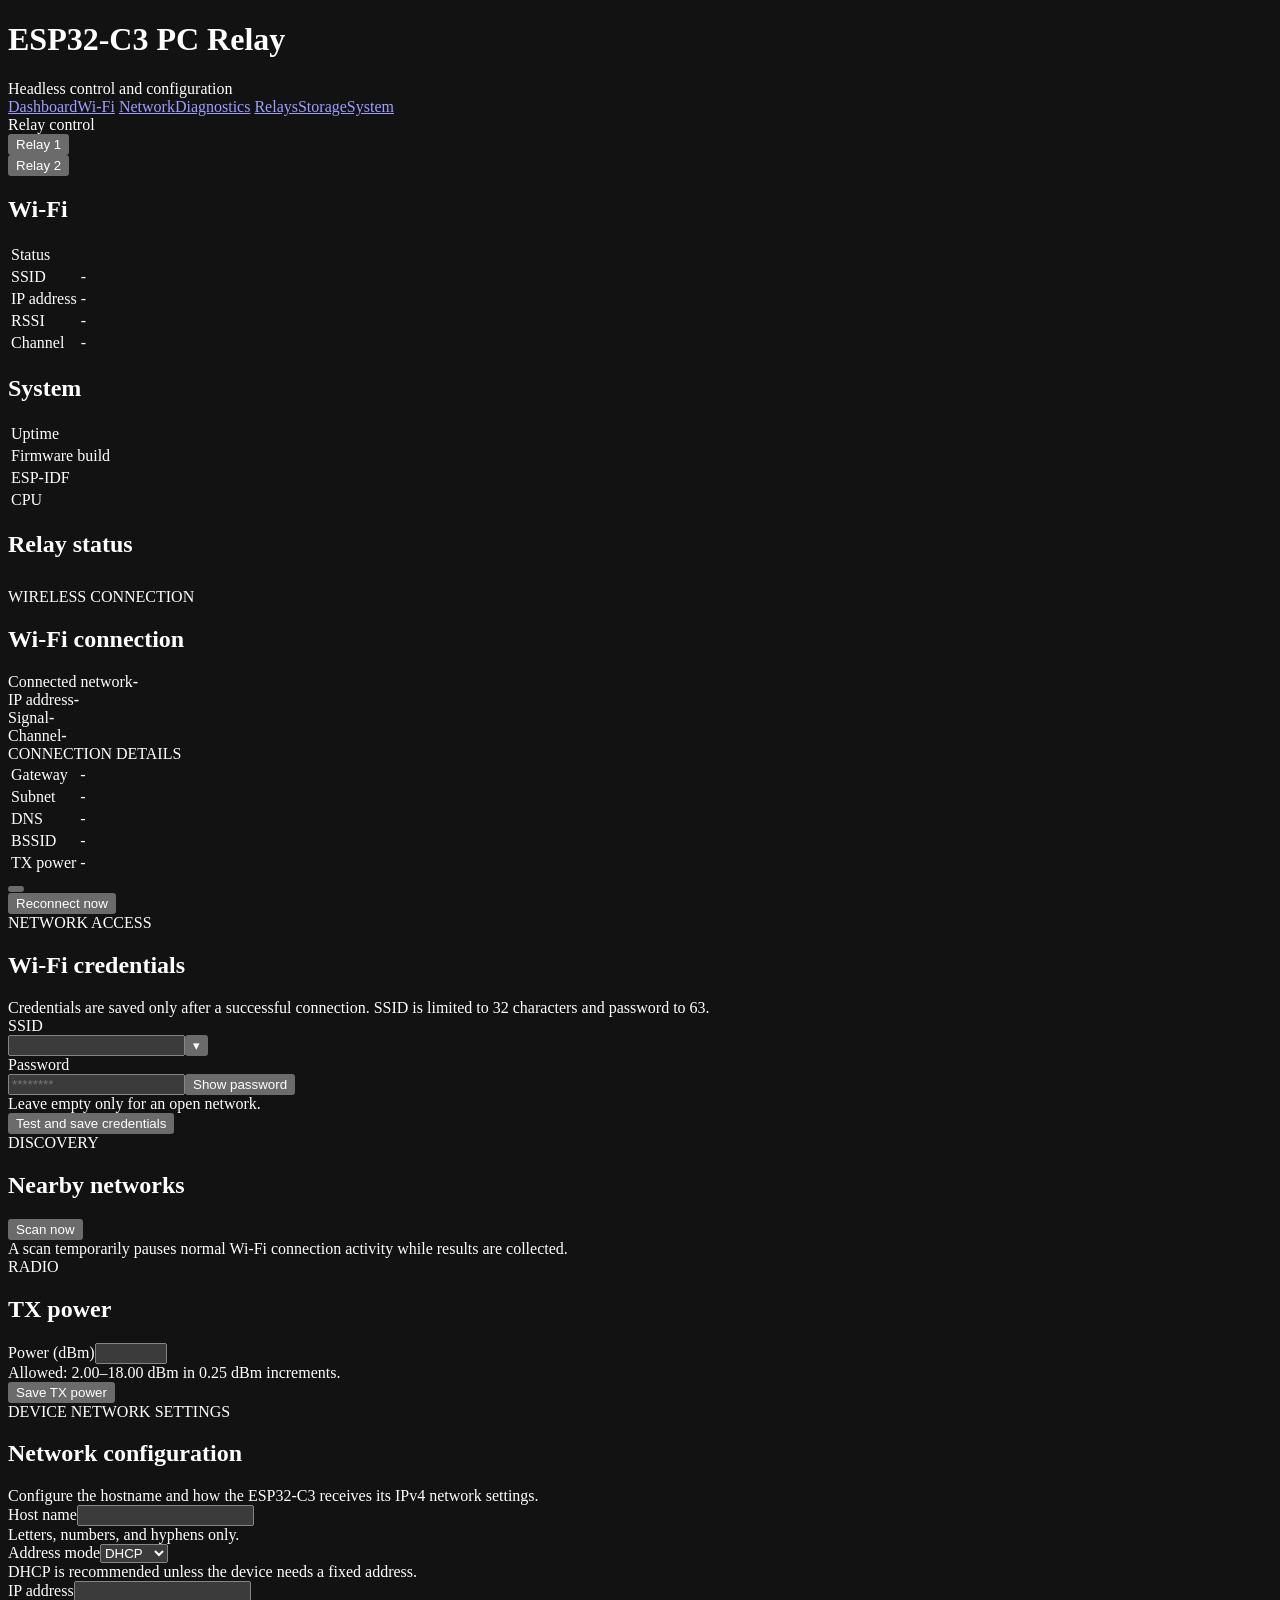
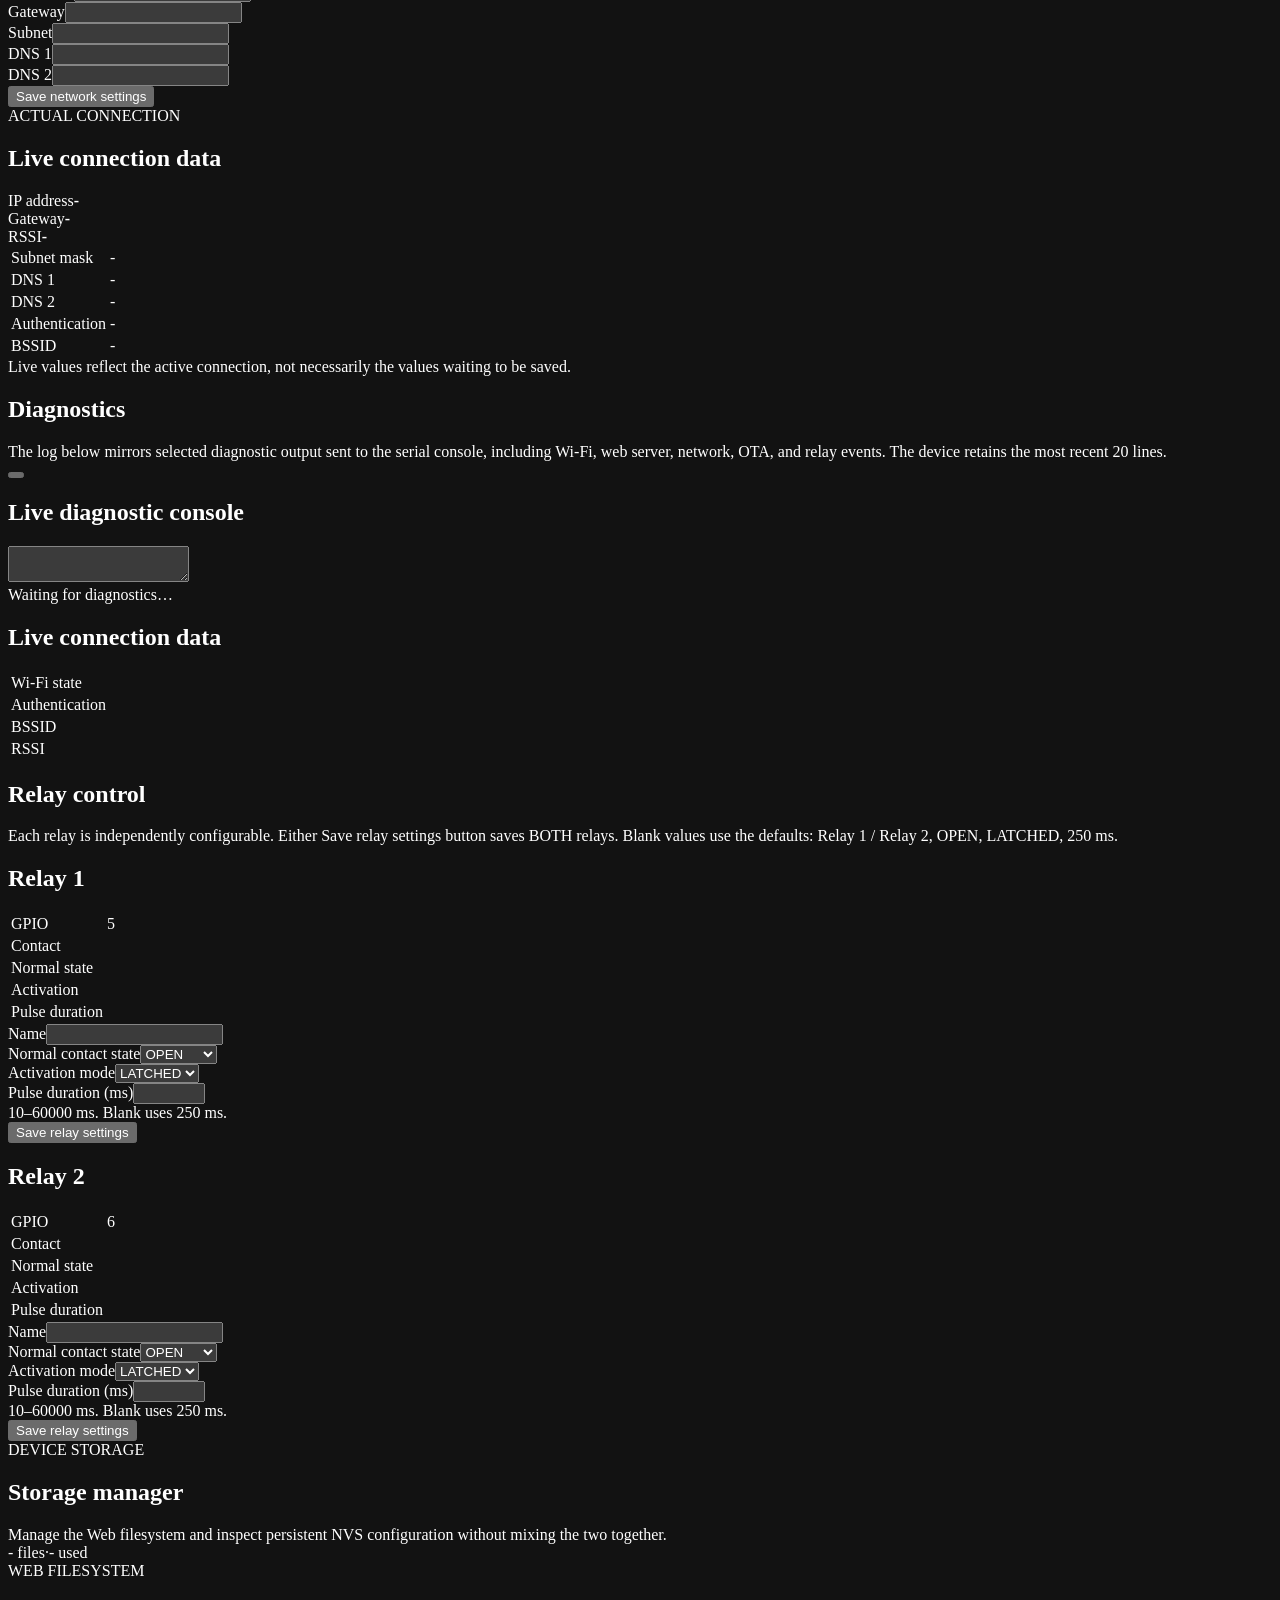
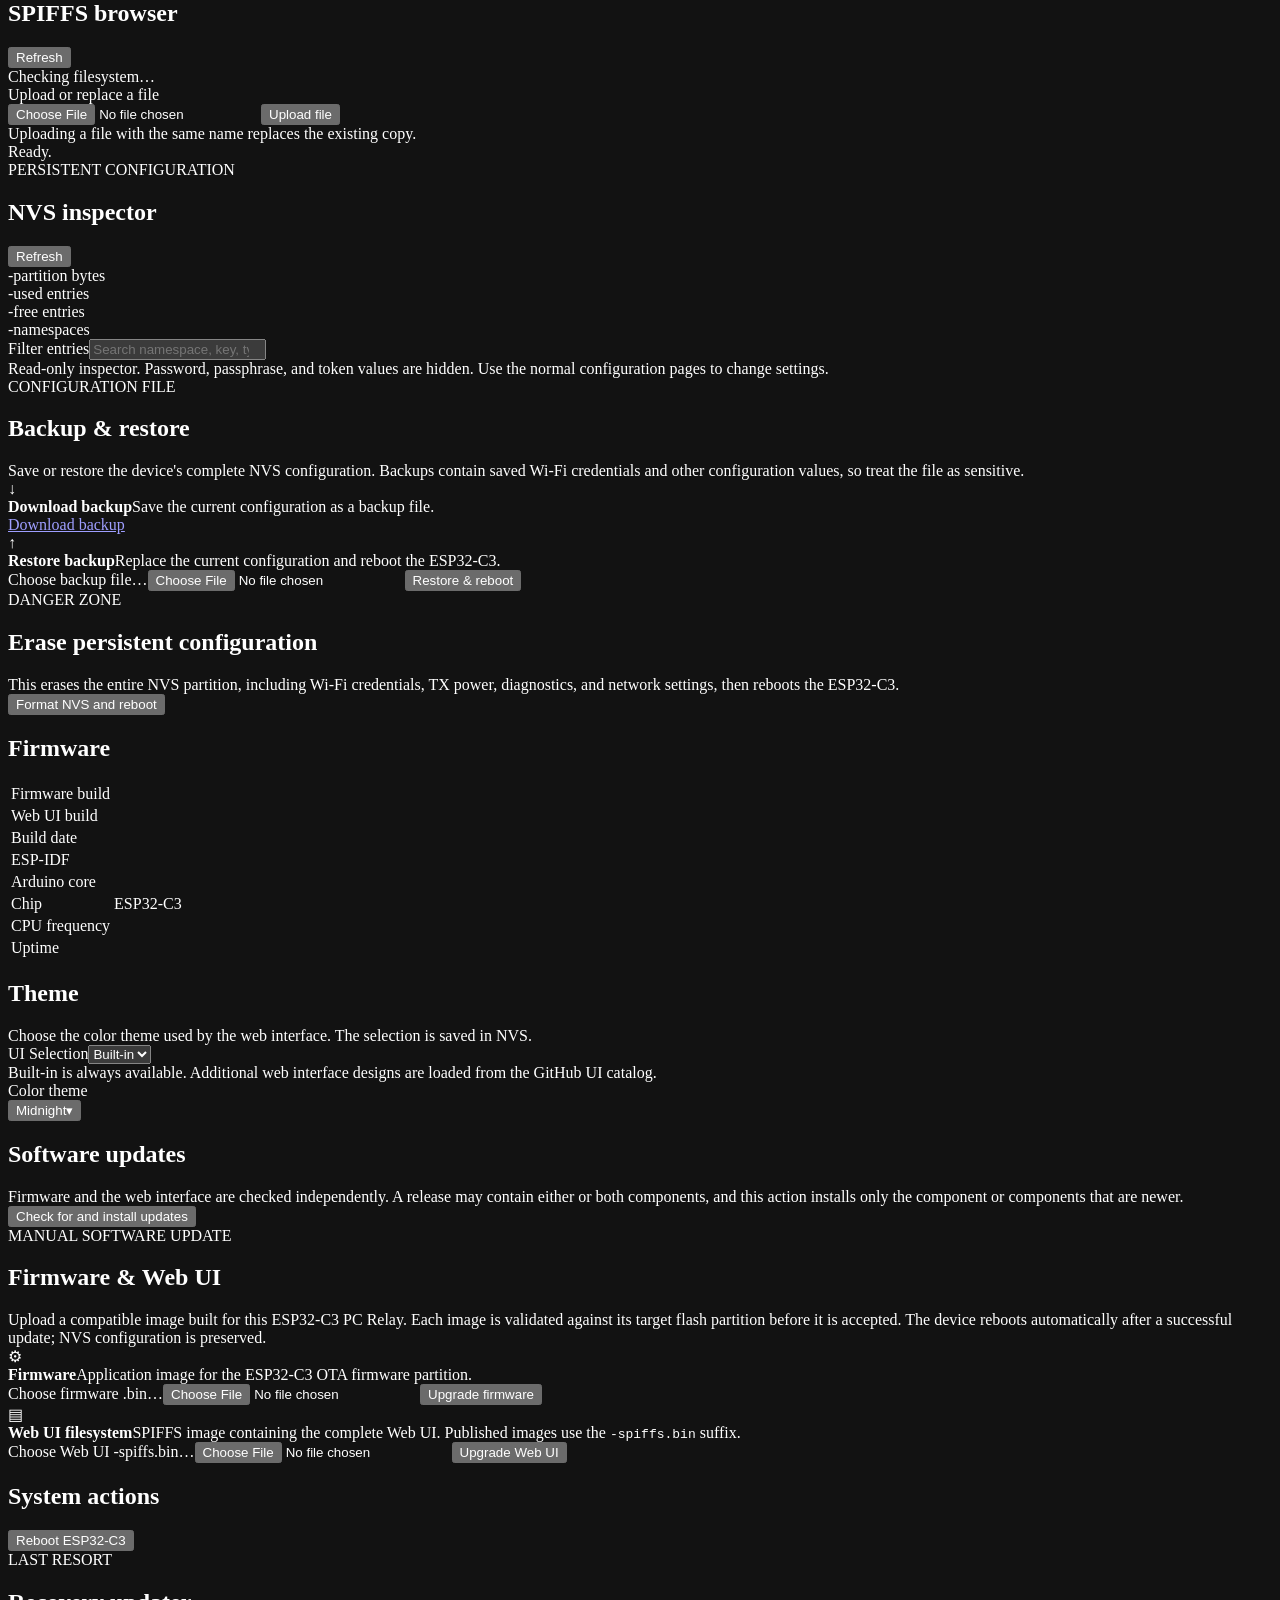
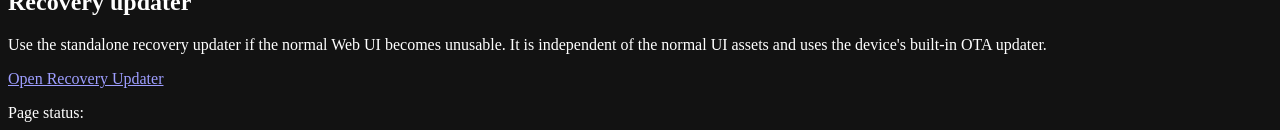
==== data/index.html @ e75a5454 "Restore UI theme mechanism from known-good build 686" ====
<!doctype html>
<html lang="en">
<head>
<meta name="viewport" content="width=device-width,initial-scale=1">
<meta name="color-scheme" content="dark">
<title>ESP32-C3 PC Relay</title>
<link rel="stylesheet" href="/style.css">

<!-- OTA simultaneous update combined OTA test build -->
</head>
<body>
<h1>ESP32-C3 PC Relay</h1>
<div class="muted">Headless control and configuration</div>
<nav class="tabs">
<a href="#dashboard" data-tab-link="dashboard">Dashboard</a><a href="#wifi" data-tab-link="wifi">Wi-Fi</a>
<a href="#network" data-tab-link="network">Network</a><a href="#diagnostics" data-tab-link="diagnostics">Diagnostics</a>
<a href="#relays" data-tab-link="relays">Relays</a><a href="#storage" data-tab-link="storage">Storage</a><a href="#system" data-tab-link="system">System</a>
</nav>
<div class="relay-float"><div class="relay-float-title">Relay control</div><div class="relay-float-buttons">
<form method="POST" action="/relay/action"><input type="hidden" name="id" value="0"><input type="hidden" name="return" class="return-tab"><button class="relay-button good" name="action" value="activate" id="relay-power-button">Relay 1</button></form>
<form method="POST" action="/relay/action"><input type="hidden" name="id" value="1"><input type="hidden" name="return" class="return-tab"><button class="relay-button good" name="action" value="activate" id="relay-reset-button">Relay 2</button></form>
</div></div>

<section id="tab-dashboard" class="tab">
<div class="grid"><div class="card"><h2>Wi-Fi</h2><table class="kv">
<tr><td>Status</td><td id="dash-wifi-status"></td></tr><tr><td>SSID</td><td id="dash-ssid">-</td></tr>
<tr><td>IP address</td><td class="mono" id="dash-ip">-</td></tr><tr><td>RSSI</td><td id="dash-rssi">-</td></tr><tr><td>Channel</td><td id="dash-channel">-</td></tr>
</table></div><div class="card"><h2>System</h2><table class="kv">
<tr><td>Uptime</td><td id="dash-uptime"></td></tr><tr><td>Firmware build</td><td id="dash-build"></td></tr>
<tr><td>ESP-IDF</td><td id="dash-idf"></td></tr><tr><td>CPU</td><td id="dash-cpu"></td></tr></table></div></div>
<div class="card"><h2>Relay status</h2><table class="kv"><tr><td id="dash-relay0-name"></td><td id="dash-relay0-state"></td></tr><tr><td id="dash-relay1-name"></td><td id="dash-relay1-state"></td></tr></table></div>
</section>

<section id="tab-wifi" class="tab">
<div class="card wifi-connection-card">
  <div class="section-heading"><div><div class="eyebrow">WIRELESS CONNECTION</div><h2>Wi-Fi connection</h2></div><div class="status" id="wifi-status"></div></div>
  <div class="wifi-overview">
    <div class="wifi-primary"><span class="wifi-primary-label">Connected network</span><strong id="wifi-ssid">-</strong></div>
    <div class="wifi-stat"><span>IP address</span><strong class="mono" id="wifi-ip">-</strong></div>
    <div class="wifi-stat"><span>Signal</span><strong id="wifi-rssi">-</strong></div>
    <div class="wifi-stat"><span>Channel</span><strong id="wifi-channel">-</strong></div>
  </div>
  <div class="wifi-details">
    <div class="eyebrow">CONNECTION DETAILS</div>
    <table class="kv">
      <tr><td>Gateway</td><td class="mono" id="wifi-gateway">-</td></tr>
      <tr><td>Subnet</td><td class="mono" id="wifi-subnet">-</td></tr>
      <tr><td>DNS</td><td class="mono" id="wifi-dns">-</td></tr>
      <tr><td>BSSID</td><td class="mono" id="wifi-bssid">-</td></tr>
      <tr><td>TX power</td><td id="wifi-tx">-</td></tr>
    </table>
  </div>
  <div class="wifi-actions">
    <form method="POST" action="/wifi/toggle"><button id="wifi-toggle"></button></form>
    <form method="POST" action="/wifi/reconnect" id="wifi-reconnect-form"><button>Reconnect now</button></form>
  </div>
</div>
<div class="card">
  <div class="eyebrow">NETWORK ACCESS</div><h2>Wi-Fi credentials</h2>
  <div class="muted">Credentials are saved only after a successful connection. SSID is limited to 32 characters and password to 63.</div>
  <form method="POST" action="/wifi/save"><div class="row">
    <div><label for="ssid">SSID</label><div class="ssid-picker"><div class="ssid-combobox"><input id="ssid" name="ssid" maxlength="32" autocomplete="off" required aria-autocomplete="list" aria-controls="wifi-ssid-options" aria-expanded="false"><button id="wifi-ssid-toggle" class="secondary" type="button" aria-label="Show scanned Wi-Fi networks" aria-expanded="false">▾</button><div id="wifi-ssid-options" class="ssid-options" role="listbox" hidden></div></div></div></div>
    <div><label for="password">Password</label><div class="password-field"><input id="password" name="password" type="password" maxlength="63" autocomplete="off" placeholder="********"><button id="show-password" class="secondary password-toggle" type="button">Show password</button></div><div class="help">Leave empty only for an open network.</div></div>
  </div><button class="good">Test and save credentials</button></form>
</div>
<div class="grid wifi-tools">
  <div class="card"><div class="eyebrow">DISCOVERY</div><h2>Nearby networks</h2><form id="wifi-scan-form" method="POST" action="/wifi/scan"><button id="wifi-scan-button" class="secondary" type="submit"><span id="wifi-scan-spinner" class="spinner" hidden aria-hidden="true"></span><span id="wifi-scan-label">Scan now</span></button></form><div class="help">A scan temporarily pauses normal Wi-Fi connection activity while results are collected.</div><div id="wifi-scan-results"></div></div>
  <div class="card"><div class="eyebrow">RADIO</div><h2>TX power</h2><form method="POST" action="/wifi/txpower"><div class="row"><div><label for="txpower">Power (dBm)</label><input id="txpower" name="dbm" type="number" min="2" max="18" step="0.25"><div class="help">Allowed: 2.00–18.00 dBm in 0.25 dBm increments.</div></div></div><button>Save TX power</button></form></div>
</div>
</section>

<section id="tab-network" class="tab">
<div class="network-grid">
  <div class="card network-config-card">
    <div class="eyebrow">DEVICE NETWORK SETTINGS</div><h2>Network configuration</h2>
    <div class="muted">Configure the hostname and how the ESP32-C3 receives its IPv4 network settings.</div>
    <form method="POST" action="/network/save">
      <div class="row"><div><label for="hostname">Host name</label><input id="hostname" name="hostname" maxlength="32" pattern="[A-Za-z0-9-]+"><div class="help">Letters, numbers, and hyphens only.</div></div>
      <div><label for="net-mode">Address mode</label><select id="net-mode" name="mode"><option value="dhcp">DHCP</option><option value="static">STATIC</option></select><div class="help">DHCP is recommended unless the device needs a fixed address.</div></div></div>
      <div id="static-fields" class="row network-static-fields">
        <div><label>IP address</label><input id="net-ip-input" name="ip"></div><div><label>Gateway</label><input id="net-gateway-input" name="gateway"></div>
        <div><label>Subnet</label><input id="net-subnet-input" name="subnet"></div><div><label>DNS 1</label><input id="net-dns1-input" name="dns1"></div><div><label>DNS 2</label><input id="net-dns2-input" name="dns2"></div>
      </div>
      <button class="good">Save network settings</button>
    </form>
  </div>
  <div class="card network-live-card">
    <div class="section-heading"><div><div class="eyebrow">ACTUAL CONNECTION</div><h2>Live connection data</h2></div><div class="status" id="net-state"></div></div>
    <div class="network-live-primary">
      <div><span>IP address</span><strong class="mono" id="net-live-ip">-</strong></div>
      <div><span>Gateway</span><strong class="mono" id="net-live-gateway">-</strong></div>
      <div><span>RSSI</span><strong id="net-rssi">-</strong></div>
    </div>
    <table class="kv">
      <tr><td>Subnet mask</td><td class="mono" id="net-live-subnet">-</td></tr>
      <tr><td>DNS 1</td><td class="mono" id="net-live-dns1">-</td></tr>
      <tr><td>DNS 2</td><td class="mono" id="net-live-dns2">-</td></tr>
      <tr><td>Authentication</td><td id="net-auth">-</td></tr>
      <tr><td>BSSID</td><td class="mono" id="net-bssid">-</td></tr>
    </table>
    <div class="help">Live values reflect the active connection, not necessarily the values waiting to be saved.</div>
  </div>
</div>
</section>

<section id="tab-diagnostics" class="tab">
<div class="card"><h2>Diagnostics</h2><div class="muted">The log below mirrors selected diagnostic output sent to the serial console, including Wi-Fi, web server, network, OTA, and relay events. The device retains the most recent 20 lines.</div>
<form method="POST" action="/diagnostics/toggle"><button id="diagnostics-toggle"></button></form></div>
<div class="card"><h2>Live diagnostic console</h2><textarea id="diagnostic-console" class="diagnostic-console" readonly aria-label="Live diagnostic console" spellcheck="false"></textarea><div class="help" id="diagnostic-console-status">Waiting for diagnostics…</div></div>
<div class="card"><h2>Live connection data</h2><table class="kv"><tr><td>Wi-Fi state</td><td id="diag-state"></td></tr><tr><td>Authentication</td><td id="diag-auth"></td></tr><tr><td>BSSID</td><td class="mono" id="diag-bssid"></td></tr><tr><td>RSSI</td><td id="diag-rssi"></td></tr></table></div>
</section>

<section id="tab-relays" class="tab">
<div class="card"><h2>Relay control</h2><div class="muted">Each relay is independently configurable. Either Save relay settings button saves BOTH relays. Blank values use the defaults: Relay 1 / Relay 2, OPEN, LATCHED, 250 ms.</div></div>
<form method="POST" action="/relay/config">
<div id="relay-card-0" class="card"><h2 id="relay-title-0">Relay 1</h2><table class="kv"><tr><td>GPIO</td><td>5</td></tr><tr><td>Contact</td><td id="relay-state-0"></td></tr><tr><td>Normal state</td><td id="relay-normal-0"></td></tr><tr><td>Activation</td><td id="relay-mode-display-0"></td></tr><tr><td>Pulse duration</td><td id="relay-pulse-display-0"></td></tr></table>
<div class="row"><div><label>Name</label><input id="relay0-name" name="relay0_name" maxlength="32"></div><div><label>Normal contact state</label><select id="relay0-normal" name="relay0_normal"><option value="open">OPEN</option><option value="closed">CLOSED</option></select></div>
<div><label>Activation mode</label><select id="relay0-mode" name="relay0_mode"><option value="latched">LATCHED</option><option value="pulse">PULSE</option></select></div><div><label>Pulse duration (ms)</label><input id="relay0-pulse" name="relay0_pulse" type="number" min="10" max="60000" step="1"><div class="help">10–60000 ms. Blank uses 250 ms.</div></div></div>
<button class="good" type="submit">Save relay settings</button></div>
<div id="relay-card-1" class="card"><h2 id="relay-title-1">Relay 2</h2><table class="kv"><tr><td>GPIO</td><td>6</td></tr><tr><td>Contact</td><td id="relay-state-1"></td></tr><tr><td>Normal state</td><td id="relay-normal-1"></td></tr><tr><td>Activation</td><td id="relay-mode-display-1"></td></tr><tr><td>Pulse duration</td><td id="relay-pulse-display-1"></td></tr></table>
<div class="row"><div><label>Name</label><input id="relay1-name" name="relay1_name" maxlength="32"></div><div><label>Normal contact state</label><select id="relay1-normal" name="relay1_normal"><option value="open">OPEN</option><option value="closed">CLOSED</option></select></div>
<div><label>Activation mode</label><select id="relay1-mode" name="relay1_mode"><option value="latched">LATCHED</option><option value="pulse">PULSE</option></select></div><div><label>Pulse duration (ms)</label><input id="relay1-pulse" name="relay1_pulse" type="number" min="10" max="60000" step="1"><div class="help">10–60000 ms. Blank uses 250 ms.</div></div></div>
<button class="good" type="submit">Save relay settings</button></div>
</form>
</section>

<section id="tab-storage" class="tab">
<div class="storage-hero card">
  <div>
    <div class="eyebrow">DEVICE STORAGE</div>
    <h2>Storage manager</h2>
    <div class="muted">Manage the Web filesystem and inspect persistent NVS configuration without mixing the two together.</div>
  </div>
  <div class="storage-summary"><span id="storage-summary-files">-</span><span class="muted"> files</span><span class="storage-summary-dot">·</span><span id="storage-summary-used">-</span><span class="muted"> used</span></div>
</div>

<div class="card">
  <div class="section-heading"><div><div class="eyebrow">WEB FILESYSTEM</div><h2>SPIFFS browser</h2></div><button id="storage-refresh" class="secondary" type="button">Refresh</button></div>
  <div class="storage-meter"><div id="storage-meter-bar" class="storage-meter-bar"></div></div>
  <div id="storage-meter-label" class="storage-meter-label">Checking filesystem…</div>
  <form id="storage-upload-form" method="POST" action="/storage/upload" enctype="multipart/form-data" class="storage-upload">
    <label for="storage-file">Upload or replace a file</label>
    <div class="storage-upload-row"><input id="storage-file" name="storagefile" type="file" required><button class="good" type="submit">Upload file</button></div>
    <div class="help">Uploading a file with the same name replaces the existing copy.</div>
  </form>
  <div class="help" id="storage-status">Ready.</div>
  <div id="storage-files" class="table-wrap"></div>
</div>

<div class="card">
  <div class="section-heading"><div><div class="eyebrow">PERSISTENT CONFIGURATION</div><h2>NVS inspector</h2></div><button id="nvs-refresh" class="secondary" type="button">Refresh</button></div>
  <div class="nvs-stats">
    <div class="nvs-stat"><span class="nvs-stat-value" id="nvs-size">-</span><span>partition bytes</span></div>
    <div class="nvs-stat"><span class="nvs-stat-value" id="nvs-used">-</span><span>used entries</span></div>
    <div class="nvs-stat"><span class="nvs-stat-value" id="nvs-free">-</span><span>free entries</span></div>
    <div class="nvs-stat"><span class="nvs-stat-value" id="nvs-namespaces">-</span><span>namespaces</span></div>
  </div>
  <div class="nvs-toolbar"><label for="nvs-filter">Filter entries</label><input id="nvs-filter" type="search" placeholder="Search namespace, key, type, or value…"></div>
  <div id="nvs-table" class="nvs-browser"></div>
  <div class="help">Read-only inspector. Password, passphrase, and token values are hidden. Use the normal configuration pages to change settings.</div>
</div>

<div class="card config-backup-card">
  <div class="section-heading"><div><div class="eyebrow">CONFIGURATION FILE</div><h2>Backup & restore</h2></div></div>
  <div class="config-backup-intro">Save or restore the device's complete NVS configuration. Backups contain saved Wi-Fi credentials and other configuration values, so treat the file as sensitive.</div>
  <div class="config-backup-grid">
    <div class="config-backup-action">
      <div class="config-backup-icon">↓</div>
      <div class="config-backup-copy"><strong>Download backup</strong><span>Save the current configuration as a backup file.</span></div>
      <a href="/config/backup" class="config-backup-button good">Download backup</a>
    </div>
    <form id="config-restore-form" method="POST" action="/config/restore" enctype="multipart/form-data" class="config-backup-action">
      <div class="config-backup-icon">↑</div>
      <div class="config-backup-copy"><strong>Restore backup</strong><span>Replace the current configuration and reboot the ESP32-C3.</span></div>
      <label class="config-file-picker" for="configfile"><span id="configfile-name">Choose backup file…</span><input id="configfile" name="configfile" type="file" accept=".bin,application/octet-stream" required></label>
      <button class="secondary config-backup-button" type="submit">Restore & reboot</button>
    </form>
  </div>
</div>

<div class="card danger-zone">
  <div class="section-heading"><div><div class="eyebrow">DANGER ZONE</div><h2>Erase persistent configuration</h2></div></div>
  <div class="bad">This erases the entire NVS partition, including Wi-Fi credentials, TX power, diagnostics, and network settings, then reboots the ESP32-C3.</div>
  <form method="POST" action="/nvs/format"><button class="danger">Format NVS and reboot</button></form>
</div>

<div id="storage-viewer" class="storage-viewer" hidden>
  <div class="storage-viewer-head"><div><div class="eyebrow">FILE VIEWER</div><h2 id="storage-viewer-title">File</h2></div><button id="storage-viewer-close" class="secondary" type="button">Close</button></div>
  <pre id="storage-viewer-content" class="storage-code"></pre>
</div>
</section>

<section id="tab-system" class="tab">
<div class="card"><h2>Firmware</h2><table class="kv"><tr><td>Firmware build</td><td id="sys-build"></td></tr><tr><td>Web UI build</td><td id="sys-web-build"></td></tr><tr><td>Build date</td><td id="sys-date"></td></tr><tr><td>ESP-IDF</td><td id="sys-idf"></td></tr><tr><td>Arduino core</td><td id="sys-arduino"></td></tr><tr><td>Chip</td><td>ESP32-C3</td></tr><tr><td>CPU frequency</td><td id="sys-cpu"></td></tr><tr><td>Uptime</td><td id="sys-uptime"></td></tr></table></div>
<div class="card"><h2>Theme</h2><div class="muted">Choose the color theme used by the web interface. The selection is saved in NVS.</div><div class="row"><div><label for="ui-selection">UI Selection</label><select id="ui-selection"><option value="builtin">Built-in</option></select><div class="help">Built-in is always available. Additional web interface designs are loaded from the GitHub UI catalog.</div><div id="ui-selection-status" class="help"></div></div></div><div class="row"><div><label for="theme-picker-button">Color theme</label><div class="theme-picker"><button id="theme-picker-button" class="theme-picker-button secondary" type="button" aria-haspopup="listbox" aria-expanded="false"><span id="theme-picker-preview" class="theme-preview" aria-hidden="true"></span><span id="theme-picker-name">Midnight</span><span class="theme-picker-arrow" aria-hidden="true">▾</span></button><div id="theme-options" class="theme-options" role="listbox" hidden><button type="button" class="theme-option" data-theme-value="0" role="option"><span class="theme-option-swatches" aria-hidden="true"><span class="theme-swatch-wrap"><span class="theme-swatch swatch-bg"></span><span class="theme-swatch-label">Background</span></span><span class="theme-swatch-wrap"><span class="theme-swatch swatch-card"></span><span class="theme-swatch-label">Panel</span></span><span class="theme-swatch-wrap"><span class="theme-swatch swatch-text"></span><span class="theme-swatch-label">Text</span></span><span class="theme-swatch-wrap"><span class="theme-swatch swatch-accent"></span><span class="theme-swatch-label">Accent</span></span></span><span class="theme-option-name">Midnight</span></button><button type="button" class="theme-option" data-theme-value="1" role="option"><span class="theme-option-swatches" aria-hidden="true"><span class="theme-swatch-wrap"><span class="theme-swatch swatch-bg"></span><span class="theme-swatch-label">Background</span></span><span class="theme-swatch-wrap"><span class="theme-swatch swatch-card"></span><span class="theme-swatch-label">Panel</span></span><span class="theme-swatch-wrap"><span class="theme-swatch swatch-text"></span><span class="theme-swatch-label">Text</span></span><span class="theme-swatch-wrap"><span class="theme-swatch swatch-accent"></span><span class="theme-swatch-label">Accent</span></span></span><span class="theme-option-name">Ocean</span></button><button type="button" class="theme-option" data-theme-value="2" role="option"><span class="theme-option-swatches" aria-hidden="true"><span class="theme-swatch-wrap"><span class="theme-swatch swatch-bg"></span><span class="theme-swatch-label">Background</span></span><span class="theme-swatch-wrap"><span class="theme-swatch swatch-card"></span><span class="theme-swatch-label">Panel</span></span><span class="theme-swatch-wrap"><span class="theme-swatch swatch-text"></span><span class="theme-swatch-label">Text</span></span><span class="theme-swatch-wrap"><span class="theme-swatch swatch-accent"></span><span class="theme-swatch-label">Accent</span></span></span><span class="theme-option-name">Forest</span></button><button type="button" class="theme-option" data-theme-value="3" role="option"><span class="theme-option-swatches" aria-hidden="true"><span class="theme-swatch-wrap"><span class="theme-swatch swatch-bg"></span><span class="theme-swatch-label">Background</span></span><span class="theme-swatch-wrap"><span class="theme-swatch swatch-card"></span><span class="theme-swatch-label">Panel</span></span><span class="theme-swatch-wrap"><span class="theme-swatch swatch-text"></span><span class="theme-swatch-label">Text</span></span><span class="theme-swatch-wrap"><span class="theme-swatch swatch-accent"></span><span class="theme-swatch-label">Accent</span></span></span><span class="theme-option-name">Emerald</span></button><button type="button" class="theme-option" data-theme-value="4" role="option"><span class="theme-option-swatches" aria-hidden="true"><span class="theme-swatch-wrap"><span class="theme-swatch swatch-bg"></span><span class="theme-swatch-label">Background</span></span><span class="theme-swatch-wrap"><span class="theme-swatch swatch-card"></span><span class="theme-swatch-label">Panel</span></span><span class="theme-swatch-wrap"><span class="theme-swatch swatch-text"></span><span class="theme-swatch-label">Text</span></span><span class="theme-swatch-wrap"><span class="theme-swatch swatch-accent"></span><span class="theme-swatch-label">Accent</span></span></span><span class="theme-option-name">Sunset</span></button><button type="button" class="theme-option" data-theme-value="5" role="option"><span class="theme-option-swatches" aria-hidden="true"><span class="theme-swatch-wrap"><span class="theme-swatch swatch-bg"></span><span class="theme-swatch-label">Background</span></span><span class="theme-swatch-wrap"><span class="theme-swatch swatch-card"></span><span class="theme-swatch-label">Panel</span></span><span class="theme-swatch-wrap"><span class="theme-swatch swatch-text"></span><span class="theme-swatch-label">Text</span></span><span class="theme-swatch-wrap"><span class="theme-swatch swatch-accent"></span><span class="theme-swatch-label">Accent</span></span></span><span class="theme-option-name">Amber</span></button><button type="button" class="theme-option" data-theme-value="6" role="option"><span class="theme-option-swatches" aria-hidden="true"><span class="theme-swatch-wrap"><span class="theme-swatch swatch-bg"></span><span class="theme-swatch-label">Background</span></span><span class="theme-swatch-wrap"><span class="theme-swatch swatch-card"></span><span class="theme-swatch-label">Panel</span></span><span class="theme-swatch-wrap"><span class="theme-swatch swatch-text"></span><span class="theme-swatch-label">Text</span></span><span class="theme-swatch-wrap"><span class="theme-swatch swatch-accent"></span><span class="theme-swatch-label">Accent</span></span></span><span class="theme-option-name">Rose</span></button><button type="button" class="theme-option" data-theme-value="7" role="option"><span class="theme-option-swatches" aria-hidden="true"><span class="theme-swatch-wrap"><span class="theme-swatch swatch-bg"></span><span class="theme-swatch-label">Background</span></span><span class="theme-swatch-wrap"><span class="theme-swatch swatch-card"></span><span class="theme-swatch-label">Panel</span></span><span class="theme-swatch-wrap"><span class="theme-swatch swatch-text"></span><span class="theme-swatch-label">Text</span></span><span class="theme-swatch-wrap"><span class="theme-swatch swatch-accent"></span><span class="theme-swatch-label">Accent</span></span></span><span class="theme-option-name">Purple</span></button><button type="button" class="theme-option" data-theme-value="8" role="option"><span class="theme-option-swatches" aria-hidden="true"><span class="theme-swatch-wrap"><span class="theme-swatch swatch-bg"></span><span class="theme-swatch-label">Background</span></span><span class="theme-swatch-wrap"><span class="theme-swatch swatch-card"></span><span class="theme-swatch-label">Panel</span></span><span class="theme-swatch-wrap"><span class="theme-swatch swatch-text"></span><span class="theme-swatch-label">Text</span></span><span class="theme-swatch-wrap"><span class="theme-swatch swatch-accent"></span><span class="theme-swatch-label">Accent</span></span></span><span class="theme-option-name">Violet</span></button><button type="button" class="theme-option" data-theme-value="9" role="option"><span class="theme-option-swatches" aria-hidden="true"><span class="theme-swatch-wrap"><span class="theme-swatch swatch-bg"></span><span class="theme-swatch-label">Background</span></span><span class="theme-swatch-wrap"><span class="theme-swatch swatch-card"></span><span class="theme-swatch-label">Panel</span></span><span class="theme-swatch-wrap"><span class="theme-swatch swatch-text"></span><span class="theme-swatch-label">Text</span></span><span class="theme-swatch-wrap"><span class="theme-swatch swatch-accent"></span><span class="theme-swatch-label">Accent</span></span></span><span class="theme-option-name">Cyber</span></button><button type="button" class="theme-option" data-theme-value="10" role="option"><span class="theme-option-swatches" aria-hidden="true"><span class="theme-swatch-wrap"><span class="theme-swatch swatch-bg"></span><span class="theme-swatch-label">Background</span></span><span class="theme-swatch-wrap"><span class="theme-swatch swatch-card"></span><span class="theme-swatch-label">Panel</span></span><span class="theme-swatch-wrap"><span class="theme-swatch swatch-text"></span><span class="theme-swatch-label">Text</span></span><span class="theme-swatch-wrap"><span class="theme-swatch swatch-accent"></span><span class="theme-swatch-label">Accent</span></span></span><span class="theme-option-name">Slate</span></button><button type="button" class="theme-option" data-theme-value="11" role="option"><span class="theme-option-swatches" aria-hidden="true"><span class="theme-swatch-wrap"><span class="theme-swatch swatch-bg"></span><span class="theme-swatch-label">Background</span></span><span class="theme-swatch-wrap"><span class="theme-swatch swatch-card"></span><span class="theme-swatch-label">Panel</span></span><span class="theme-swatch-wrap"><span class="theme-swatch swatch-text"></span><span class="theme-swatch-label">Text</span></span><span class="theme-swatch-wrap"><span class="theme-swatch swatch-accent"></span><span class="theme-swatch-label">Accent</span></span></span><span class="theme-option-name">Coffee</span></button><button type="button" class="theme-option" data-theme-value="12" role="option"><span class="theme-option-swatches" aria-hidden="true"><span class="theme-swatch-wrap"><span class="theme-swatch swatch-bg"></span><span class="theme-swatch-label">Background</span></span><span class="theme-swatch-wrap"><span class="theme-swatch swatch-card"></span><span class="theme-swatch-label">Panel</span></span><span class="theme-swatch-wrap"><span class="theme-swatch swatch-text"></span><span class="theme-swatch-label">Text</span></span><span class="theme-swatch-wrap"><span class="theme-swatch swatch-accent"></span><span class="theme-swatch-label">Accent</span></span></span><span class="theme-option-name">Arctic</span></button><button type="button" class="theme-option" data-theme-value="13" role="option"><span class="theme-option-swatches" aria-hidden="true"><span class="theme-swatch-wrap"><span class="theme-swatch swatch-bg"></span><span class="theme-swatch-label">Background</span></span><span class="theme-swatch-wrap"><span class="theme-swatch swatch-card"></span><span class="theme-swatch-label">Panel</span></span><span class="theme-swatch-wrap"><span class="theme-swatch swatch-text"></span><span class="theme-swatch-label">Text</span></span><span class="theme-swatch-wrap"><span class="theme-swatch swatch-accent"></span><span class="theme-swatch-label">Accent</span></span></span><span class="theme-option-name">Sakura</span></button><button type="button" class="theme-option" data-theme-value="14" role="option"><span class="theme-option-swatches" aria-hidden="true"><span class="theme-swatch-wrap"><span class="theme-swatch swatch-bg"></span><span class="theme-swatch-label">Background</span></span><span class="theme-swatch-wrap"><span class="theme-swatch swatch-card"></span><span class="theme-swatch-label">Panel</span></span><span class="theme-swatch-wrap"><span class="theme-swatch swatch-text"></span><span class="theme-swatch-label">Text</span></span><span class="theme-swatch-wrap"><span class="theme-swatch swatch-accent"></span><span class="theme-swatch-label">Accent</span></span></span><span class="theme-option-name">Terminal</span></button><button type="button" class="theme-option" data-theme-value="15" role="option"><span class="theme-option-swatches" aria-hidden="true"><span class="theme-swatch-wrap"><span class="theme-swatch swatch-bg"></span><span class="theme-swatch-label">Background</span></span><span class="theme-swatch-wrap"><span class="theme-swatch swatch-card"></span><span class="theme-swatch-label">Panel</span></span><span class="theme-swatch-wrap"><span class="theme-swatch swatch-text"></span><span class="theme-swatch-label">Text</span></span><span class="theme-swatch-wrap"><span class="theme-swatch swatch-accent"></span><span class="theme-swatch-label">Accent</span></span></span><span class="theme-option-name">Solarized</span></button><button type="button" class="theme-option" data-theme-value="16" role="option"><span class="theme-option-swatches" aria-hidden="true"><span class="theme-swatch-wrap"><span class="theme-swatch swatch-bg"></span><span class="theme-swatch-label">Background</span></span><span class="theme-swatch-wrap"><span class="theme-swatch swatch-card"></span><span class="theme-swatch-label">Panel</span></span><span class="theme-swatch-wrap"><span class="theme-swatch swatch-text"></span><span class="theme-swatch-label">Text</span></span><span class="theme-swatch-wrap"><span class="theme-swatch swatch-accent"></span><span class="theme-swatch-label">Accent</span></span></span><span class="theme-option-name">Monochrome</span></button><button type="button" class="theme-option" data-theme-value="17" role="option"><span class="theme-option-swatches" aria-hidden="true"><span class="theme-swatch-wrap"><span class="theme-swatch swatch-bg"></span><span class="theme-swatch-label">Background</span></span><span class="theme-swatch-wrap"><span class="theme-swatch swatch-card"></span><span class="theme-swatch-label">Panel</span></span><span class="theme-swatch-wrap"><span class="theme-swatch swatch-text"></span><span class="theme-swatch-label">Text</span></span><span class="theme-swatch-wrap"><span class="theme-swatch swatch-accent"></span><span class="theme-swatch-label">Accent</span></span></span><span class="theme-option-name">Crimson</span></button><button type="button" class="theme-option" data-theme-value="18" role="option"><span class="theme-option-swatches" aria-hidden="true"><span class="theme-swatch-wrap"><span class="theme-swatch swatch-bg"></span><span class="theme-swatch-label">Background</span></span><span class="theme-swatch-wrap"><span class="theme-swatch swatch-card"></span><span class="theme-swatch-label">Panel</span></span><span class="theme-swatch-wrap"><span class="theme-swatch swatch-text"></span><span class="theme-swatch-label">Text</span></span><span class="theme-swatch-wrap"><span class="theme-swatch swatch-accent"></span><span class="theme-swatch-label">Accent</span></span></span><span class="theme-option-name">Indigo</span></button><button type="button" class="theme-option" data-theme-value="19" role="option"><span class="theme-option-swatches" aria-hidden="true"><span class="theme-swatch-wrap"><span class="theme-swatch swatch-bg"></span><span class="theme-swatch-label">Background</span></span><span class="theme-swatch-wrap"><span class="theme-swatch swatch-card"></span><span class="theme-swatch-label">Panel</span></span><span class="theme-swatch-wrap"><span class="theme-swatch swatch-text"></span><span class="theme-swatch-label">Text</span></span><span class="theme-swatch-wrap"><span class="theme-swatch swatch-accent"></span><span class="theme-swatch-label">Accent</span></span></span><span class="theme-option-name">Teal</span></button><button type="button" class="theme-option" data-theme-value="20" role="option"><span class="theme-option-swatches" aria-hidden="true"><span class="theme-swatch-wrap"><span class="theme-swatch swatch-bg"></span><span class="theme-swatch-label">Background</span></span><span class="theme-swatch-wrap"><span class="theme-swatch swatch-card"></span><span class="theme-swatch-label">Panel</span></span><span class="theme-swatch-wrap"><span class="theme-swatch swatch-text"></span><span class="theme-swatch-label">Text</span></span><span class="theme-swatch-wrap"><span class="theme-swatch swatch-accent"></span><span class="theme-swatch-label">Accent</span></span></span><span class="theme-option-name">Original</span></button></div></div></div></div><div id="theme-status" class="help"></div></div><div class="card"><h2>Software updates</h2><div class="muted">Firmware and the web interface are checked independently. A release may contain either or both components, and this action installs only the component or components that are newer.</div><div class="firmware-update-actions"><form id="update-latest-form" method="POST" action="/system/update-latest"><button id="update-latest-button" class="good" type="submit">Check for and install updates</button></form></div><div id="software-update-status" class="update-status" hidden><div id="software-update-message" class="notice"></div><div id="software-update-progress" class="ota-progress" hidden><div class="ota-progress-title" id="ota-progress-stage"></div><div id="ota-progress-firmware" class="ota-component-progress" hidden><div class="ota-component-title">Firmware</div><div class="ota-progress-track"><div id="ota-firmware-bar" class="ota-progress-bar"></div></div><div class="ota-progress-info" id="ota-firmware-info"></div></div><div id="ota-progress-web" class="ota-component-progress" hidden><div class="ota-component-title">Web UI</div><div class="ota-progress-track"><div id="ota-web-bar" class="ota-progress-bar"></div></div><div class="ota-progress-info" id="ota-web-info"></div></div><div class="ota-progress-info" id="ota-progress-info"></div></div><div id="software-update-details" class="table-wrap" hidden><table class="kv"><tr><td>Firmware</td><td id="update-firmware-detail"></td></tr><tr><td>Web UI</td><td id="update-web-detail"></td></tr></table></div></div></div>
<div class="card manual-update-card">
  <div class="section-heading"><div><div class="eyebrow">MANUAL SOFTWARE UPDATE</div><h2>Firmware & Web UI</h2></div></div>
  <div class="manual-update-intro">Upload a compatible image built for this ESP32-C3 PC Relay. Each image is validated against its target flash partition before it is accepted. The device reboots automatically after a successful update; NVS configuration is preserved.</div>
  <div class="manual-update-grid">
    <form id="firmware-upload-form" method="POST" action="/system/update" enctype="multipart/form-data" class="manual-update-action">
      <div class="manual-update-icon">⚙</div>
      <div class="manual-update-copy"><strong>Firmware</strong><span>Application image for the ESP32-C3 OTA firmware partition.</span></div>
      <label class="manual-file-picker" for="firmware"><span id="firmware-name">Choose firmware .bin…</span><input id="firmware" name="firmware" type="file" accept=".bin,application/octet-stream" required></label>
      <button class="good manual-update-button" type="submit">Upgrade firmware</button>
    </form>
    <form id="web-upload-form" method="POST" action="/system/update-web" enctype="multipart/form-data" class="manual-update-action">
      <div class="manual-update-icon">▤</div>
      <div class="manual-update-copy"><strong>Web UI filesystem</strong><span>SPIFFS image containing the complete Web UI. Published images use the <code>-spiffs.bin</code> suffix.</span></div>
      <label class="manual-file-picker" for="web-filesystem"><span id="web-filesystem-name">Choose Web UI -spiffs.bin…</span><input id="web-filesystem" name="web-filesystem" type="file" accept=".bin,application/octet-stream" required></label>
      <button class="good manual-update-button" type="submit">Upgrade Web UI</button>
    </form>
  </div>
</div>
<div class="card"><h2>System actions</h2><form method="POST" action="/system/reboot"><button class="danger">Reboot ESP32-C3</button></form></div>
<div class="card recovery-card"><div class="section-heading"><div><div class="eyebrow">LAST RESORT</div><h2>Recovery updater</h2></div></div><div class="muted">Use the standalone recovery updater if the normal Web UI becomes unusable. It is independent of the normal UI assets and uses the device's built-in OTA updater.</div><p><a class="recovery-link" href="/recovery" target="_blank" rel="noopener">Open Recovery Updater</a></p></div>
</section>
<div class="muted">Page status: <span id="page-status"></span></div>
<script src="/app.js"></script>
</body></html>
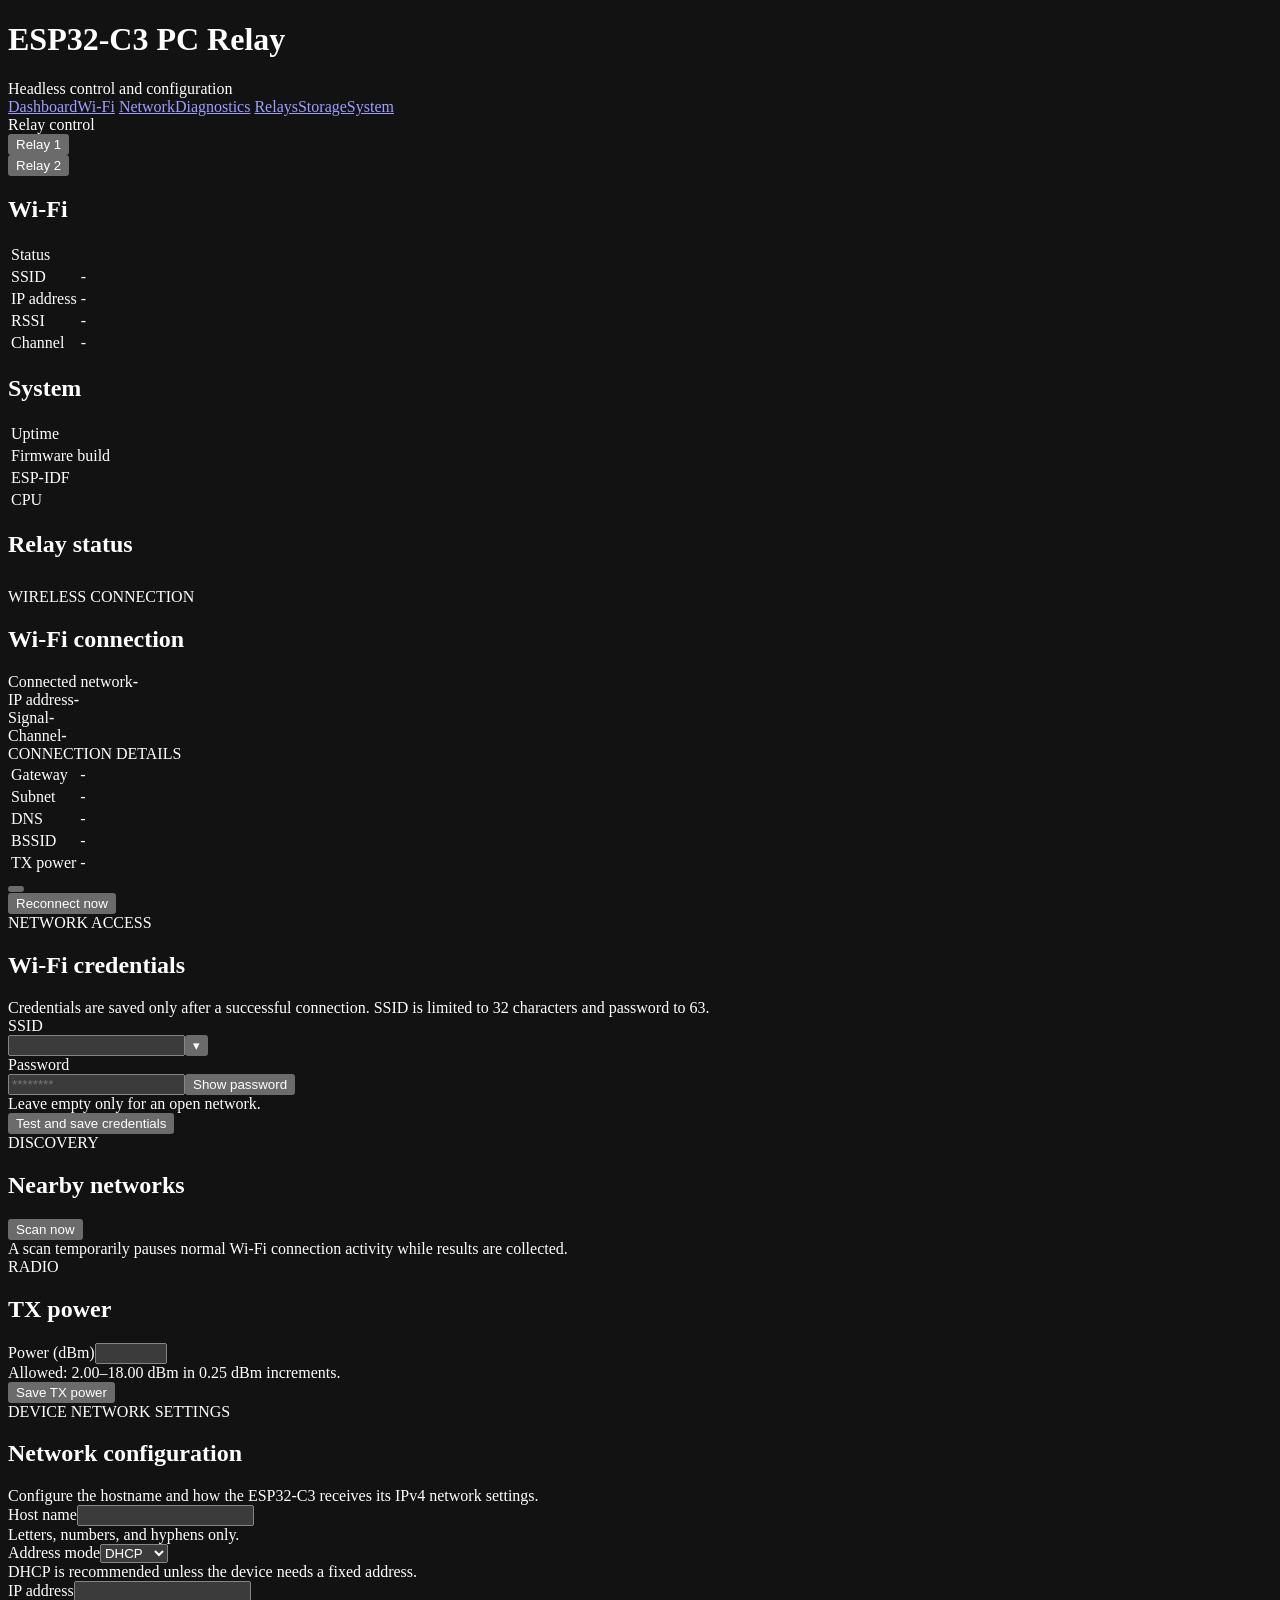
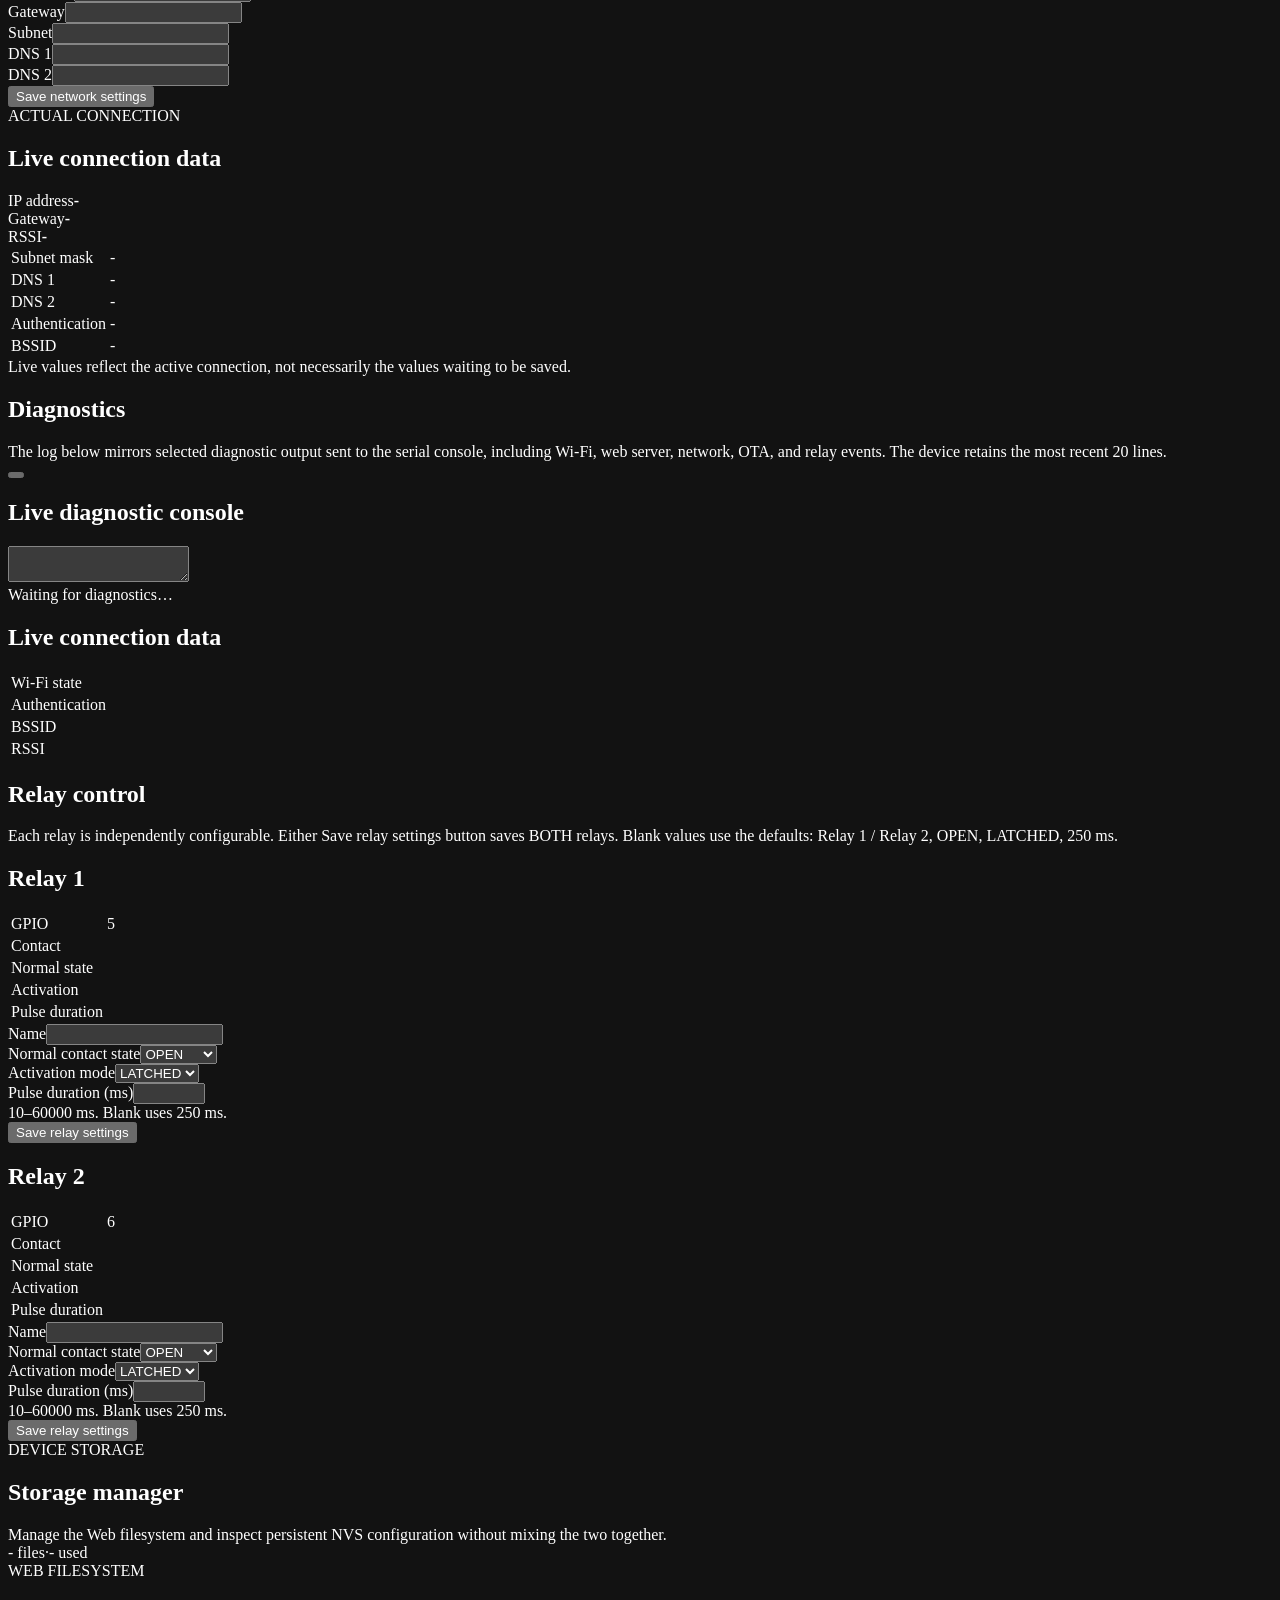
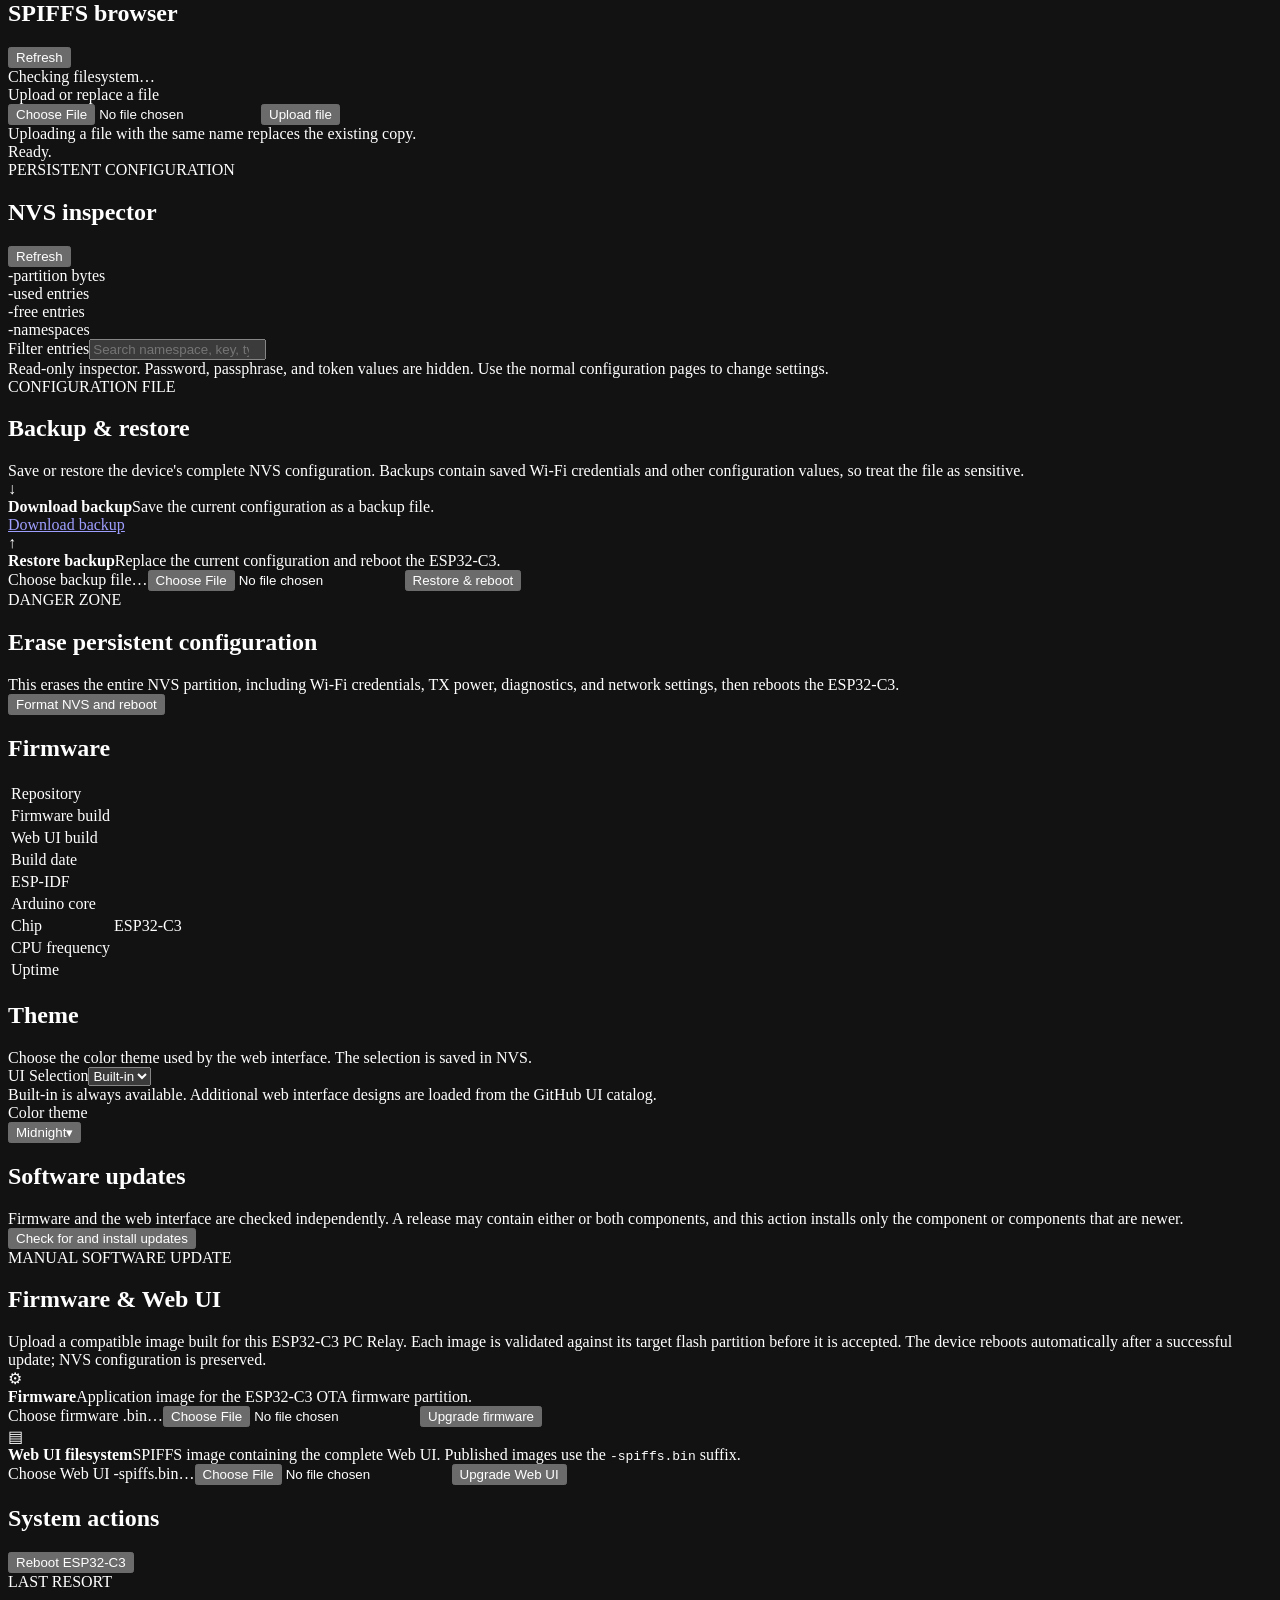
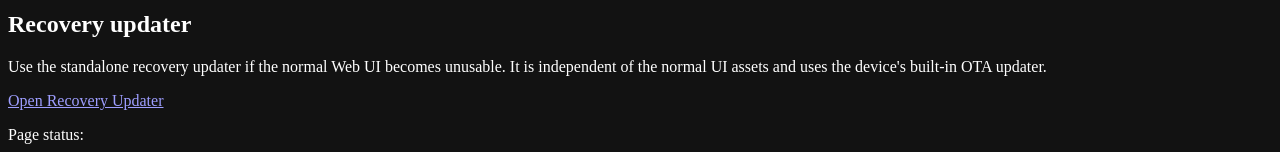
==== commit 7c9c1edd: "Add repository to System information" ====
--- a/data/index.html
+++ b/data/index.html
@@ -3,6 +3,7 @@
 <head>
 <meta name="viewport" content="width=device-width,initial-scale=1">
 <meta name="color-scheme" content="dark">
+<!-- External UI themes load in the background; the local built-in UI is always visible. -->
 <title>ESP32-C3 PC Relay</title>
 <link rel="stylesheet" href="/style.css">
 
@@ -191,7 +192,7 @@
 </section>
 
 <section id="tab-system" class="tab">
-<div class="card"><h2>Firmware</h2><table class="kv"><tr><td>Firmware build</td><td id="sys-build"></td></tr><tr><td>Web UI build</td><td id="sys-web-build"></td></tr><tr><td>Build date</td><td id="sys-date"></td></tr><tr><td>ESP-IDF</td><td id="sys-idf"></td></tr><tr><td>Arduino core</td><td id="sys-arduino"></td></tr><tr><td>Chip</td><td>ESP32-C3</td></tr><tr><td>CPU frequency</td><td id="sys-cpu"></td></tr><tr><td>Uptime</td><td id="sys-uptime"></td></tr></table></div>
+<div class="card"><h2>Firmware</h2><table class="kv"><tr><td>Repository</td><td id="sys-repository"></td></tr><tr><td>Firmware build</td><td id="sys-build"></td></tr><tr><td>Web UI build</td><td id="sys-web-build"></td></tr><tr><td>Build date</td><td id="sys-date"></td></tr><tr><td>ESP-IDF</td><td id="sys-idf"></td></tr><tr><td>Arduino core</td><td id="sys-arduino"></td></tr><tr><td>Chip</td><td>ESP32-C3</td></tr><tr><td>CPU frequency</td><td id="sys-cpu"></td></tr><tr><td>Uptime</td><td id="sys-uptime"></td></tr></table></div>
 <div class="card"><h2>Theme</h2><div class="muted">Choose the color theme used by the web interface. The selection is saved in NVS.</div><div class="row"><div><label for="ui-selection">UI Selection</label><select id="ui-selection"><option value="builtin">Built-in</option></select><div class="help">Built-in is always available. Additional web interface designs are loaded from the GitHub UI catalog.</div><div id="ui-selection-status" class="help"></div></div></div><div class="row"><div><label for="theme-picker-button">Color theme</label><div class="theme-picker"><button id="theme-picker-button" class="theme-picker-button secondary" type="button" aria-haspopup="listbox" aria-expanded="false"><span id="theme-picker-preview" class="theme-preview" aria-hidden="true"></span><span id="theme-picker-name">Midnight</span><span class="theme-picker-arrow" aria-hidden="true">▾</span></button><div id="theme-options" class="theme-options" role="listbox" hidden><button type="button" class="theme-option" data-theme-value="0" role="option"><span class="theme-option-swatches" aria-hidden="true"><span class="theme-swatch-wrap"><span class="theme-swatch swatch-bg"></span><span class="theme-swatch-label">Background</span></span><span class="theme-swatch-wrap"><span class="theme-swatch swatch-card"></span><span class="theme-swatch-label">Panel</span></span><span class="theme-swatch-wrap"><span class="theme-swatch swatch-text"></span><span class="theme-swatch-label">Text</span></span><span class="theme-swatch-wrap"><span class="theme-swatch swatch-accent"></span><span class="theme-swatch-label">Accent</span></span></span><span class="theme-option-name">Midnight</span></button><button type="button" class="theme-option" data-theme-value="1" role="option"><span class="theme-option-swatches" aria-hidden="true"><span class="theme-swatch-wrap"><span class="theme-swatch swatch-bg"></span><span class="theme-swatch-label">Background</span></span><span class="theme-swatch-wrap"><span class="theme-swatch swatch-card"></span><span class="theme-swatch-label">Panel</span></span><span class="theme-swatch-wrap"><span class="theme-swatch swatch-text"></span><span class="theme-swatch-label">Text</span></span><span class="theme-swatch-wrap"><span class="theme-swatch swatch-accent"></span><span class="theme-swatch-label">Accent</span></span></span><span class="theme-option-name">Ocean</span></button><button type="button" class="theme-option" data-theme-value="2" role="option"><span class="theme-option-swatches" aria-hidden="true"><span class="theme-swatch-wrap"><span class="theme-swatch swatch-bg"></span><span class="theme-swatch-label">Background</span></span><span class="theme-swatch-wrap"><span class="theme-swatch swatch-card"></span><span class="theme-swatch-label">Panel</span></span><span class="theme-swatch-wrap"><span class="theme-swatch swatch-text"></span><span class="theme-swatch-label">Text</span></span><span class="theme-swatch-wrap"><span class="theme-swatch swatch-accent"></span><span class="theme-swatch-label">Accent</span></span></span><span class="theme-option-name">Forest</span></button><button type="button" class="theme-option" data-theme-value="3" role="option"><span class="theme-option-swatches" aria-hidden="true"><span class="theme-swatch-wrap"><span class="theme-swatch swatch-bg"></span><span class="theme-swatch-label">Background</span></span><span class="theme-swatch-wrap"><span class="theme-swatch swatch-card"></span><span class="theme-swatch-label">Panel</span></span><span class="theme-swatch-wrap"><span class="theme-swatch swatch-text"></span><span class="theme-swatch-label">Text</span></span><span class="theme-swatch-wrap"><span class="theme-swatch swatch-accent"></span><span class="theme-swatch-label">Accent</span></span></span><span class="theme-option-name">Emerald</span></button><button type="button" class="theme-option" data-theme-value="4" role="option"><span class="theme-option-swatches" aria-hidden="true"><span class="theme-swatch-wrap"><span class="theme-swatch swatch-bg"></span><span class="theme-swatch-label">Background</span></span><span class="theme-swatch-wrap"><span class="theme-swatch swatch-card"></span><span class="theme-swatch-label">Panel</span></span><span class="theme-swatch-wrap"><span class="theme-swatch swatch-text"></span><span class="theme-swatch-label">Text</span></span><span class="theme-swatch-wrap"><span class="theme-swatch swatch-accent"></span><span class="theme-swatch-label">Accent</span></span></span><span class="theme-option-name">Sunset</span></button><button type="button" class="theme-option" data-theme-value="5" role="option"><span class="theme-option-swatches" aria-hidden="true"><span class="theme-swatch-wrap"><span class="theme-swatch swatch-bg"></span><span class="theme-swatch-label">Background</span></span><span class="theme-swatch-wrap"><span class="theme-swatch swatch-card"></span><span class="theme-swatch-label">Panel</span></span><span class="theme-swatch-wrap"><span class="theme-swatch swatch-text"></span><span class="theme-swatch-label">Text</span></span><span class="theme-swatch-wrap"><span class="theme-swatch swatch-accent"></span><span class="theme-swatch-label">Accent</span></span></span><span class="theme-option-name">Amber</span></button><button type="button" class="theme-option" data-theme-value="6" role="option"><span class="theme-option-swatches" aria-hidden="true"><span class="theme-swatch-wrap"><span class="theme-swatch swatch-bg"></span><span class="theme-swatch-label">Background</span></span><span class="theme-swatch-wrap"><span class="theme-swatch swatch-card"></span><span class="theme-swatch-label">Panel</span></span><span class="theme-swatch-wrap"><span class="theme-swatch swatch-text"></span><span class="theme-swatch-label">Text</span></span><span class="theme-swatch-wrap"><span class="theme-swatch swatch-accent"></span><span class="theme-swatch-label">Accent</span></span></span><span class="theme-option-name">Rose</span></button><button type="button" class="theme-option" data-theme-value="7" role="option"><span class="theme-option-swatches" aria-hidden="true"><span class="theme-swatch-wrap"><span class="theme-swatch swatch-bg"></span><span class="theme-swatch-label">Background</span></span><span class="theme-swatch-wrap"><span class="theme-swatch swatch-card"></span><span class="theme-swatch-label">Panel</span></span><span class="theme-swatch-wrap"><span class="theme-swatch swatch-text"></span><span class="theme-swatch-label">Text</span></span><span class="theme-swatch-wrap"><span class="theme-swatch swatch-accent"></span><span class="theme-swatch-label">Accent</span></span></span><span class="theme-option-name">Purple</span></button><button type="button" class="theme-option" data-theme-value="8" role="option"><span class="theme-option-swatches" aria-hidden="true"><span class="theme-swatch-wrap"><span class="theme-swatch swatch-bg"></span><span class="theme-swatch-label">Background</span></span><span class="theme-swatch-wrap"><span class="theme-swatch swatch-card"></span><span class="theme-swatch-label">Panel</span></span><span class="theme-swatch-wrap"><span class="theme-swatch swatch-text"></span><span class="theme-swatch-label">Text</span></span><span class="theme-swatch-wrap"><span class="theme-swatch swatch-accent"></span><span class="theme-swatch-label">Accent</span></span></span><span class="theme-option-name">Violet</span></button><button type="button" class="theme-option" data-theme-value="9" role="option"><span class="theme-option-swatches" aria-hidden="true"><span class="theme-swatch-wrap"><span class="theme-swatch swatch-bg"></span><span class="theme-swatch-label">Background</span></span><span class="theme-swatch-wrap"><span class="theme-swatch swatch-card"></span><span class="theme-swatch-label">Panel</span></span><span class="theme-swatch-wrap"><span class="theme-swatch swatch-text"></span><span class="theme-swatch-label">Text</span></span><span class="theme-swatch-wrap"><span class="theme-swatch swatch-accent"></span><span class="theme-swatch-label">Accent</span></span></span><span class="theme-option-name">Cyber</span></button><button type="button" class="theme-option" data-theme-value="10" role="option"><span class="theme-option-swatches" aria-hidden="true"><span class="theme-swatch-wrap"><span class="theme-swatch swatch-bg"></span><span class="theme-swatch-label">Background</span></span><span class="theme-swatch-wrap"><span class="theme-swatch swatch-card"></span><span class="theme-swatch-label">Panel</span></span><span class="theme-swatch-wrap"><span class="theme-swatch swatch-text"></span><span class="theme-swatch-label">Text</span></span><span class="theme-swatch-wrap"><span class="theme-swatch swatch-accent"></span><span class="theme-swatch-label">Accent</span></span></span><span class="theme-option-name">Slate</span></button><button type="button" class="theme-option" data-theme-value="11" role="option"><span class="theme-option-swatches" aria-hidden="true"><span class="theme-swatch-wrap"><span class="theme-swatch swatch-bg"></span><span class="theme-swatch-label">Background</span></span><span class="theme-swatch-wrap"><span class="theme-swatch swatch-card"></span><span class="theme-swatch-label">Panel</span></span><span class="theme-swatch-wrap"><span class="theme-swatch swatch-text"></span><span class="theme-swatch-label">Text</span></span><span class="theme-swatch-wrap"><span class="theme-swatch swatch-accent"></span><span class="theme-swatch-label">Accent</span></span></span><span class="theme-option-name">Coffee</span></button><button type="button" class="theme-option" data-theme-value="12" role="option"><span class="theme-option-swatches" aria-hidden="true"><span class="theme-swatch-wrap"><span class="theme-swatch swatch-bg"></span><span class="theme-swatch-label">Background</span></span><span class="theme-swatch-wrap"><span class="theme-swatch swatch-card"></span><span class="theme-swatch-label">Panel</span></span><span class="theme-swatch-wrap"><span class="theme-swatch swatch-text"></span><span class="theme-swatch-label">Text</span></span><span class="theme-swatch-wrap"><span class="theme-swatch swatch-accent"></span><span class="theme-swatch-label">Accent</span></span></span><span class="theme-option-name">Arctic</span></button><button type="button" class="theme-option" data-theme-value="13" role="option"><span class="theme-option-swatches" aria-hidden="true"><span class="theme-swatch-wrap"><span class="theme-swatch swatch-bg"></span><span class="theme-swatch-label">Background</span></span><span class="theme-swatch-wrap"><span class="theme-swatch swatch-card"></span><span class="theme-swatch-label">Panel</span></span><span class="theme-swatch-wrap"><span class="theme-swatch swatch-text"></span><span class="theme-swatch-label">Text</span></span><span class="theme-swatch-wrap"><span class="theme-swatch swatch-accent"></span><span class="theme-swatch-label">Accent</span></span></span><span class="theme-option-name">Sakura</span></button><button type="button" class="theme-option" data-theme-value="14" role="option"><span class="theme-option-swatches" aria-hidden="true"><span class="theme-swatch-wrap"><span class="theme-swatch swatch-bg"></span><span class="theme-swatch-label">Background</span></span><span class="theme-swatch-wrap"><span class="theme-swatch swatch-card"></span><span class="theme-swatch-label">Panel</span></span><span class="theme-swatch-wrap"><span class="theme-swatch swatch-text"></span><span class="theme-swatch-label">Text</span></span><span class="theme-swatch-wrap"><span class="theme-swatch swatch-accent"></span><span class="theme-swatch-label">Accent</span></span></span><span class="theme-option-name">Terminal</span></button><button type="button" class="theme-option" data-theme-value="15" role="option"><span class="theme-option-swatches" aria-hidden="true"><span class="theme-swatch-wrap"><span class="theme-swatch swatch-bg"></span><span class="theme-swatch-label">Background</span></span><span class="theme-swatch-wrap"><span class="theme-swatch swatch-card"></span><span class="theme-swatch-label">Panel</span></span><span class="theme-swatch-wrap"><span class="theme-swatch swatch-text"></span><span class="theme-swatch-label">Text</span></span><span class="theme-swatch-wrap"><span class="theme-swatch swatch-accent"></span><span class="theme-swatch-label">Accent</span></span></span><span class="theme-option-name">Solarized</span></button><button type="button" class="theme-option" data-theme-value="16" role="option"><span class="theme-option-swatches" aria-hidden="true"><span class="theme-swatch-wrap"><span class="theme-swatch swatch-bg"></span><span class="theme-swatch-label">Background</span></span><span class="theme-swatch-wrap"><span class="theme-swatch swatch-card"></span><span class="theme-swatch-label">Panel</span></span><span class="theme-swatch-wrap"><span class="theme-swatch swatch-text"></span><span class="theme-swatch-label">Text</span></span><span class="theme-swatch-wrap"><span class="theme-swatch swatch-accent"></span><span class="theme-swatch-label">Accent</span></span></span><span class="theme-option-name">Monochrome</span></button><button type="button" class="theme-option" data-theme-value="17" role="option"><span class="theme-option-swatches" aria-hidden="true"><span class="theme-swatch-wrap"><span class="theme-swatch swatch-bg"></span><span class="theme-swatch-label">Background</span></span><span class="theme-swatch-wrap"><span class="theme-swatch swatch-card"></span><span class="theme-swatch-label">Panel</span></span><span class="theme-swatch-wrap"><span class="theme-swatch swatch-text"></span><span class="theme-swatch-label">Text</span></span><span class="theme-swatch-wrap"><span class="theme-swatch swatch-accent"></span><span class="theme-swatch-label">Accent</span></span></span><span class="theme-option-name">Crimson</span></button><button type="button" class="theme-option" data-theme-value="18" role="option"><span class="theme-option-swatches" aria-hidden="true"><span class="theme-swatch-wrap"><span class="theme-swatch swatch-bg"></span><span class="theme-swatch-label">Background</span></span><span class="theme-swatch-wrap"><span class="theme-swatch swatch-card"></span><span class="theme-swatch-label">Panel</span></span><span class="theme-swatch-wrap"><span class="theme-swatch swatch-text"></span><span class="theme-swatch-label">Text</span></span><span class="theme-swatch-wrap"><span class="theme-swatch swatch-accent"></span><span class="theme-swatch-label">Accent</span></span></span><span class="theme-option-name">Indigo</span></button><button type="button" class="theme-option" data-theme-value="19" role="option"><span class="theme-option-swatches" aria-hidden="true"><span class="theme-swatch-wrap"><span class="theme-swatch swatch-bg"></span><span class="theme-swatch-label">Background</span></span><span class="theme-swatch-wrap"><span class="theme-swatch swatch-card"></span><span class="theme-swatch-label">Panel</span></span><span class="theme-swatch-wrap"><span class="theme-swatch swatch-text"></span><span class="theme-swatch-label">Text</span></span><span class="theme-swatch-wrap"><span class="theme-swatch swatch-accent"></span><span class="theme-swatch-label">Accent</span></span></span><span class="theme-option-name">Teal</span></button><button type="button" class="theme-option" data-theme-value="20" role="option"><span class="theme-option-swatches" aria-hidden="true"><span class="theme-swatch-wrap"><span class="theme-swatch swatch-bg"></span><span class="theme-swatch-label">Background</span></span><span class="theme-swatch-wrap"><span class="theme-swatch swatch-card"></span><span class="theme-swatch-label">Panel</span></span><span class="theme-swatch-wrap"><span class="theme-swatch swatch-text"></span><span class="theme-swatch-label">Text</span></span><span class="theme-swatch-wrap"><span class="theme-swatch swatch-accent"></span><span class="theme-swatch-label">Accent</span></span></span><span class="theme-option-name">Original</span></button></div></div></div></div><div id="theme-status" class="help"></div></div><div class="card"><h2>Software updates</h2><div class="muted">Firmware and the web interface are checked independently. A release may contain either or both components, and this action installs only the component or components that are newer.</div><div class="firmware-update-actions"><form id="update-latest-form" method="POST" action="/system/update-latest"><button id="update-latest-button" class="good" type="submit">Check for and install updates</button></form></div><div id="software-update-status" class="update-status" hidden><div id="software-update-message" class="notice"></div><div id="software-update-progress" class="ota-progress" hidden><div class="ota-progress-title" id="ota-progress-stage"></div><div id="ota-progress-firmware" class="ota-component-progress" hidden><div class="ota-component-title">Firmware</div><div class="ota-progress-track"><div id="ota-firmware-bar" class="ota-progress-bar"></div></div><div class="ota-progress-info" id="ota-firmware-info"></div></div><div id="ota-progress-web" class="ota-component-progress" hidden><div class="ota-component-title">Web UI</div><div class="ota-progress-track"><div id="ota-web-bar" class="ota-progress-bar"></div></div><div class="ota-progress-info" id="ota-web-info"></div></div><div class="ota-progress-info" id="ota-progress-info"></div></div><div id="software-update-details" class="table-wrap" hidden><table class="kv"><tr><td>Firmware</td><td id="update-firmware-detail"></td></tr><tr><td>Web UI</td><td id="update-web-detail"></td></tr></table></div></div></div>
 <div class="card manual-update-card">
   <div class="section-heading"><div><div class="eyebrow">MANUAL SOFTWARE UPDATE</div><h2>Firmware & Web UI</h2></div></div>
@@ -215,5 +216,5 @@
 <div class="card recovery-card"><div class="section-heading"><div><div class="eyebrow">LAST RESORT</div><h2>Recovery updater</h2></div></div><div class="muted">Use the standalone recovery updater if the normal Web UI becomes unusable. It is independent of the normal UI assets and uses the device's built-in OTA updater.</div><p><a class="recovery-link" href="/recovery" target="_blank" rel="noopener">Open Recovery Updater</a></p></div>
 </section>
 <div class="muted">Page status: <span id="page-status"></span></div>
-<script src="/app.js"></script>
+<script src="/app.js?v=ui-loader-3"></script>
 </body></html>
